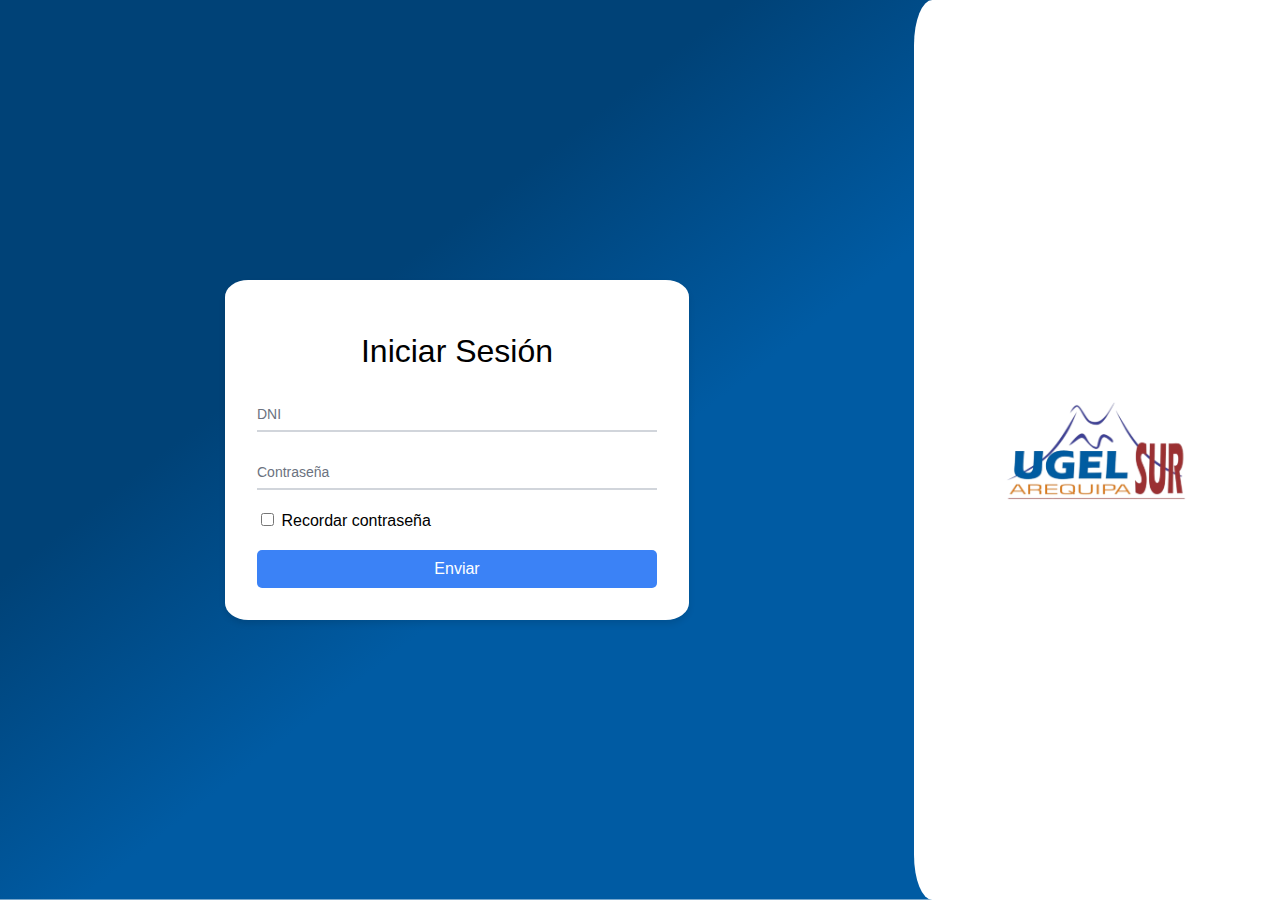
==== index.html @ bc392fa2 "REGISTRO - LOGIN" ====
<!DOCTYPE html>
<html lang="en">
<head>
    <meta charset="UTF-8">
    <meta name="viewport" content="width=device-width, initial-scale=1.0">
    <title>Iniciar Seccion</title>
    <link rel="stylesheet" href="css/styleindex.css">

</head>
<body>


    <div class="container">
        <div class="form-container">
            <h1 class="form-title">Iniciar Sesión</h1>
            <form>
                <!-- Campos del formulario -->
                <div class="form-group">
                    <input type="text" name="floating_dni" id="floating_dni" class="form-input" placeholder=" " required />
                    <label for="floating_dni" class="form-label">DNI</label>
                </div>
                <div class="form-group">
                    <input type="password" name="floating_password" id="floating_password" class="form-input" placeholder=" " required />
                    <label for="floating_password" class="form-label">Contraseña</label>
                </div>
                <div class="form-group">
                    <label>
                        <input type="checkbox" name="remember_password" id="remember_password" class="checkbox" />
                        Recordar contraseña
                    </label>
                </div>
                <button type="submit" class="submit-button">Enviar</button>
            </form>
        </div>
    
        <div class="box">
            <img src="img/ugelsur.png" alt="Descripción de la imagen" class="box-image" />
        </div>
    </div>
    
    
    
</body>
</html>
---- css/styleindex.css ----
body {
    background-image: url(../img/Frame%204.svg);
    background-size: cover; /* La imagen cubrirá toda la pantalla */
    background-position: center; /* Centra la imagen */
    background-repeat: no-repeat; /* Evita que la imagen se repita */
    margin: 0; /* Elimina márgenes del body */
    padding: 0; /* Elimina relleno del body */
    height: 100vh; /* Asegura que el body ocupe toda la altura de la ventana */
    font-family: Arial, sans-serif; /* Establecer fuente general */
}

.container {
    position: relative;
    width: 100%;
    height: 100vh; /* Altura completa de la ventana */
    display: flex;
    justify-content: center; /* Centra el formulario */
    align-items: center; /* Centra verticalmente */
    overflow: hidden; /* Evita el desbordamiento */
}

.form-container {
    max-width: 400px; /* Ancho máximo del formulario */
    width: 100%; /* Ancho completo en pantallas pequeñas */
    padding: 32px; /* Relleno interno */
    background-color: white; /* Color de fondo del formulario */
    border-radius: 5%; /* Bordes redondeados */
    box-shadow: 0 4px 6px rgba(0, 0, 0, 0.1); /* Sombra del cuadro */
    margin: 225px;
}

.form-title {
    font-weight: 500; /* Peso de la fuente */
    text-align: center; /* Centra el texto */
    margin-bottom: 24px; /* Espacio inferior */
}

.form-group {
    position: relative; /* Para posicionar el label */
    margin-bottom: 20px; /* Espacio entre campos */
}

.form-input {
    width: 100%; /* Ancho completo */
    padding: 10px 0; /* Relleno vertical */
    font-size: 14px; /* Tamaño de fuente */
    color: #1f2937; /* Color del texto */
    background: transparent; /* Fondo transparente */
    border: none; /* Sin borde */
    border-bottom: 2px solid #d1d5db; /* Borde inferior */
    outline: none; /* Sin borde al enfocar */
    transition: border-color 0.3s; /* Transición de color */
}

.form-input:focus {
    border-color: #3b82f6; /* Color del borde al enfocar */
}

.form-label {
    position: absolute; /* Posicionamiento absoluto */
    top: 12px; /* Distancia desde arriba */
    left: 0; /* Desde el lado izquierdo */
    font-size: 14px; /* Tamaño de fuente */
    color: #6b7280; /* Color de la etiqueta */
    transition: transform 0.3s, font-size 0.3s; /* Transición de tamaño y posición */
}

.form-input:focus + .form-label,
.form-input:not(:placeholder-shown) + .form-label {
    transform: translateY(-24px); /* Mueve la etiqueta hacia arriba */
    font-size: 12px; /* Tamaño de fuente al mover la etiqueta */
    color: #3b82f6; /* Color de la etiqueta al enfocar */
}

.submit-button {
    width: 100%; /* Ancho completo */
    padding: 10px; /* Relleno */
    font-size: 16px; /* Tamaño de fuente */
    color: white; /* Color del texto */
    background-color: #3b82f6; /* Color de fondo */
    border: none; /* Sin borde */
    border-radius: 5px; /* Bordes redondeados */
    cursor: pointer; /* Cursor tipo puntero */
    transition: background-color 0.3s; /* Transición de color */
}

.submit-button:hover {
    background-color: #2563eb; /* Color de fondo al pasar el mouse */
}

/* Estilos para el cuadro */
.box {
    width: 50vw; /* Ocupa el 50% del ancho de la pantalla */
    height: 100vh; /* Ocupa el 100% de la altura de la pantalla */
    background-color: rgb(255, 255, 255); /* Color de fondo para visualizar el cuadro */
    border-top-left-radius: 5%; /* Redondeo solo para la esquina superior izquierda */
    border-bottom-left-radius: 5%; /* Redondeo solo para la esquina inferior izquierda */
    box-sizing: border-box; /* Asegura que el padding y el border se incluyan en las dimensiones */
    display: flex; /* Usar flexbox para centrar la imagen */
    justify-content: center; /* Centra horizontalmente */
    align-items: center; /* Centra verticalmente */
    flex: 1 1 300px; /* Flexibilidad para adaptarse a diferentes tamaños */
}

.box-image {
    max-width: 60%; /* Ajusta el tamaño máximo de la imagen */
    max-height: 60%; /* Ajusta la altura máxima de la imagen */
    height: auto; /* Mantiene la proporción de la imagen */
    width: auto; /* Mantiene la proporción de la imagen */
}
/* Media Queries para pantallas pequeñas */
@media (max-width: 768px) {
    .box {
        display: none; /* Oculta el cuadro en pantallas pequeñas */
    }
    
    .form-container {
        margin: 20px; /* Margen superior e inferior */

        justify-content: center; /* Centra horizontalmente */
        align-items: center; /* Centra verticalmente */
    }
}
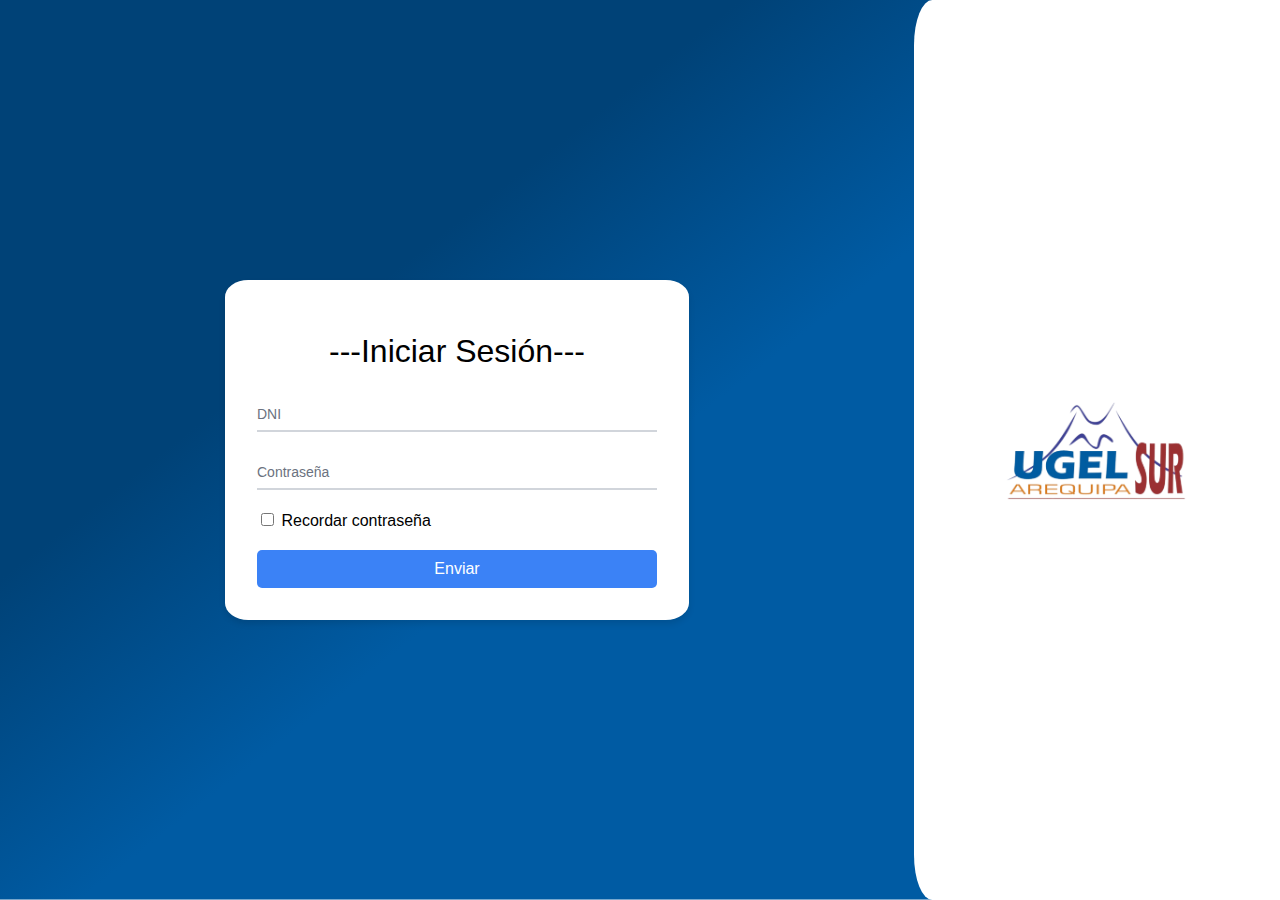
==== commit f5fb802d: "Update index.html" ====
--- a/index.html
+++ b/index.html
@@ -1,6 +1,7 @@
 <!DOCTYPE html>
 <html lang="en">
 <head>
+
     <meta charset="UTF-8">
     <meta name="viewport" content="width=device-width, initial-scale=1.0">
     <title>Iniciar Seccion</title>
@@ -12,7 +13,7 @@
 
     <div class="container">
         <div class="form-container">
-            <h1 class="form-title">Iniciar Sesión</h1>
+            <h1 class="form-title">---Iniciar Sesión---</h1>
             <form>
                 <!-- Campos del formulario -->
                 <div class="form-group">
@@ -41,4 +42,5 @@
     
     
 </body>
-</html>+</html>
+<!-- JTreeSoft->https://github.com/JoeyTAS-->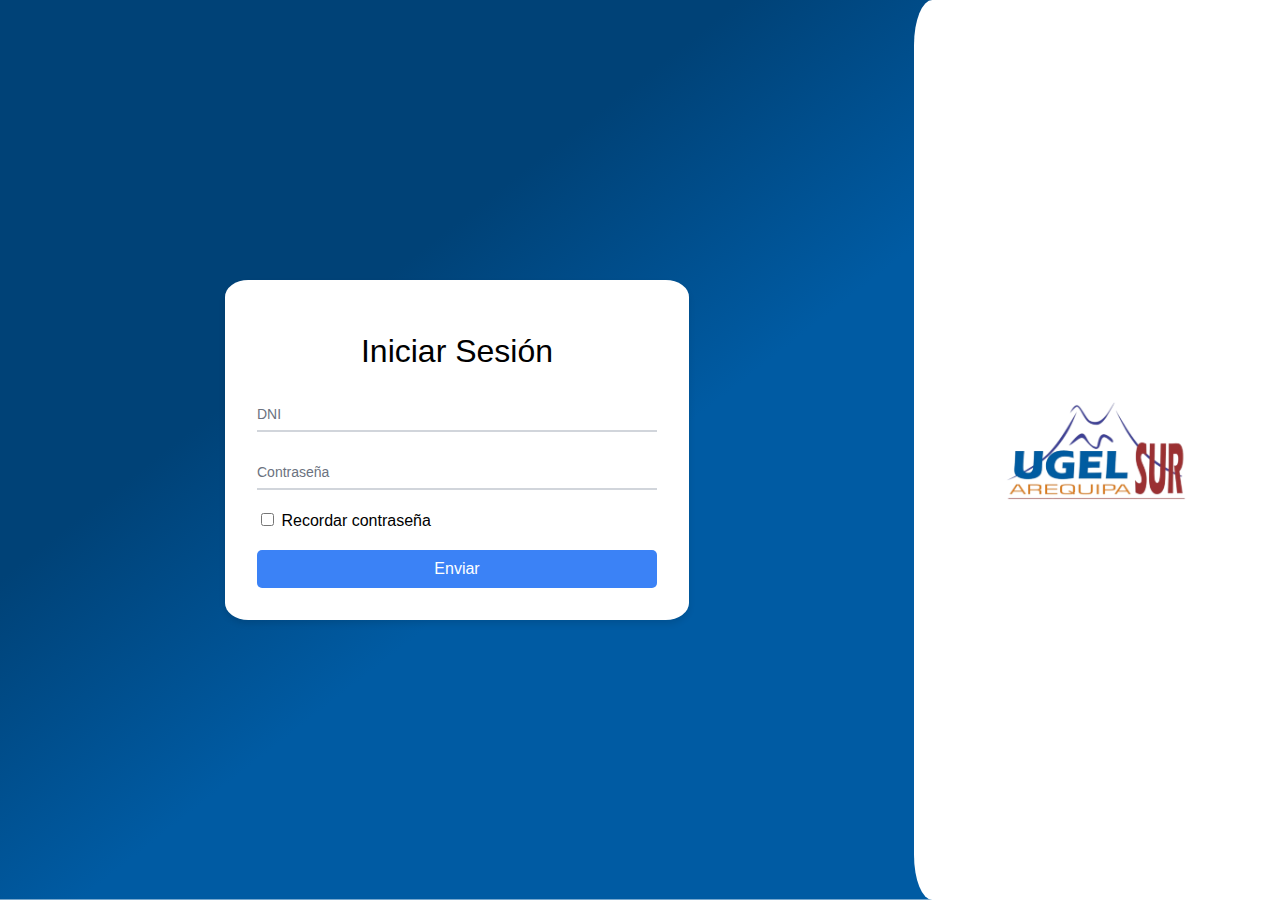
==== commit 8cb938c9: "s" ====
--- a/index.html
+++ b/index.html
@@ -13,7 +13,7 @@
 
     <div class="container">
         <div class="form-container">
-            <h1 class="form-title">---Iniciar Sesión---</h1>
+            <h1 class="form-title">Iniciar Sesión</h1>
             <form>
                 <!-- Campos del formulario -->
                 <div class="form-group">
